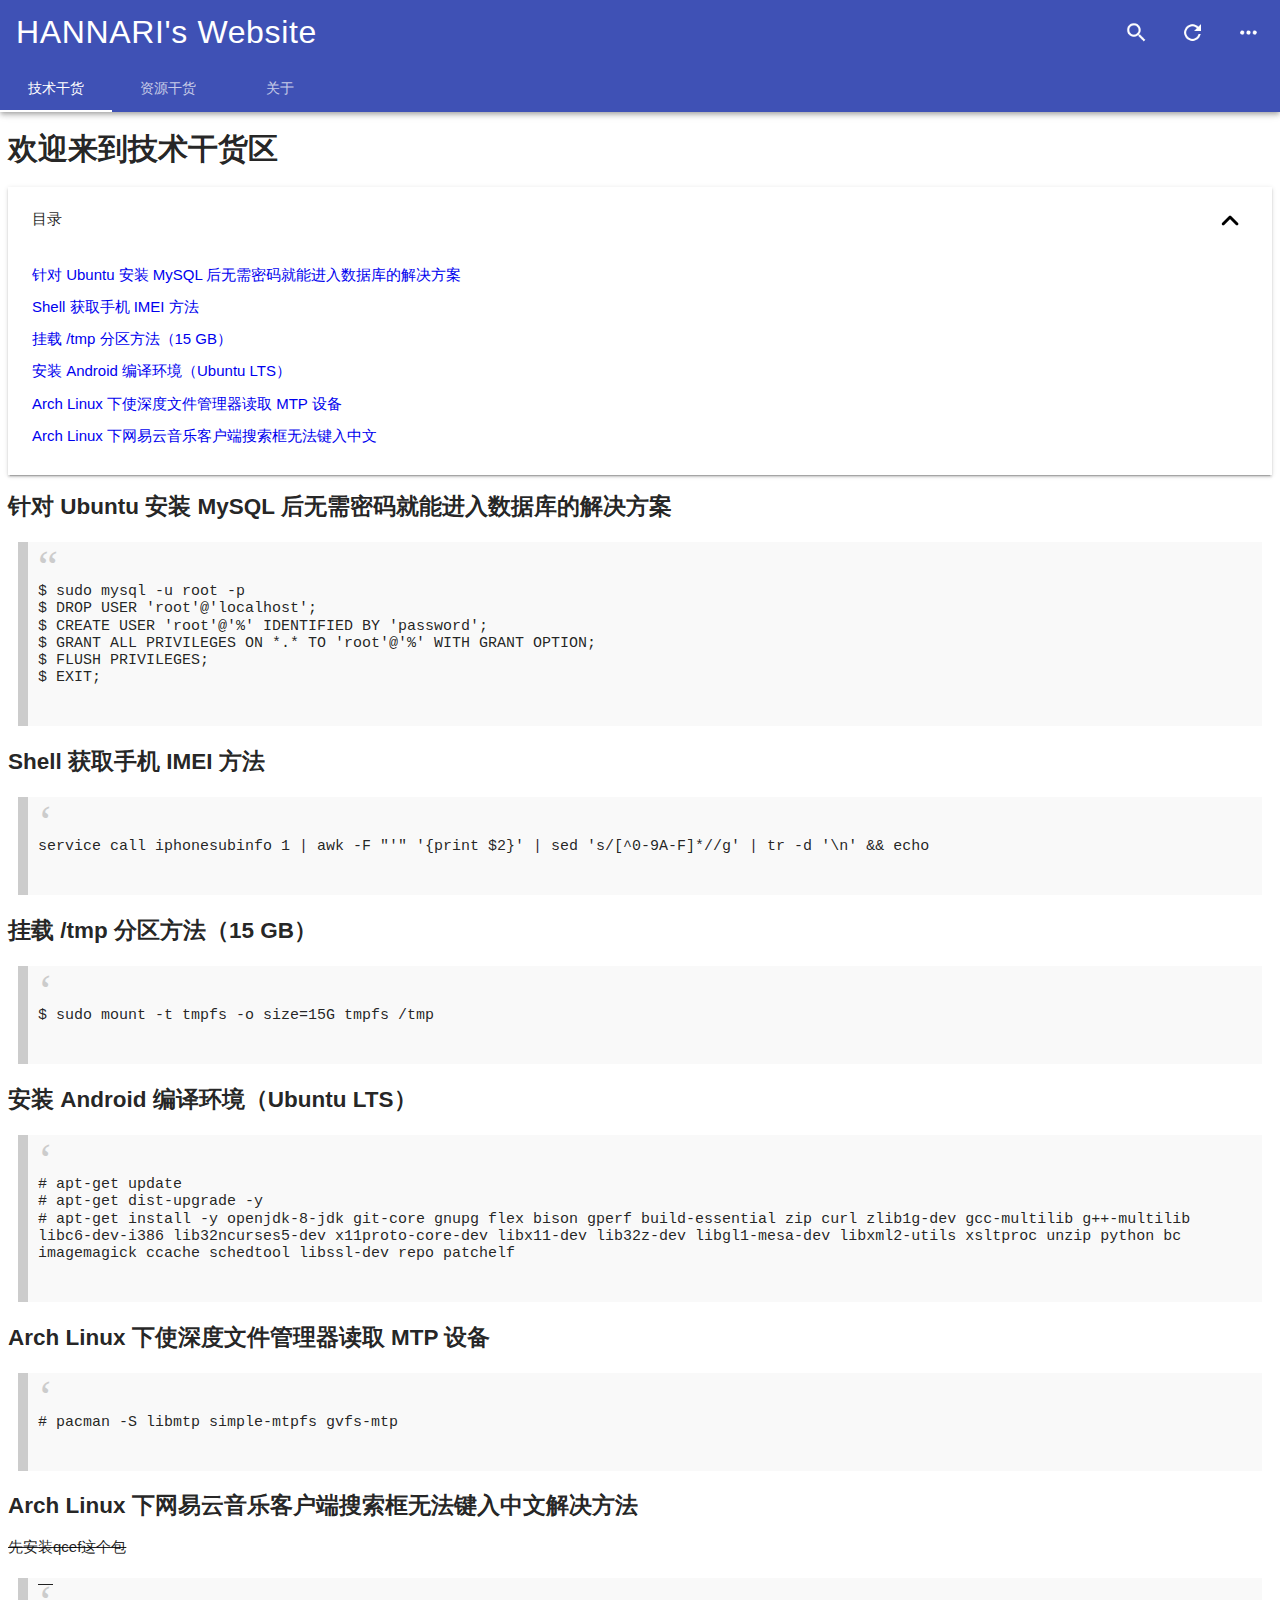
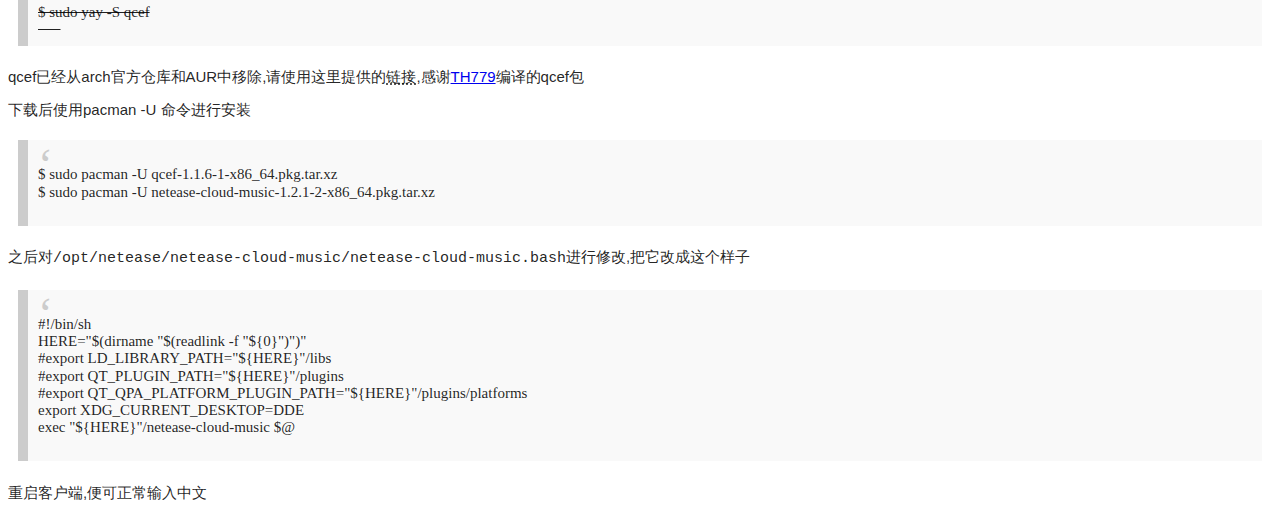
==== index.html @ 87bb9fcf "Update index.html" ====
<!DOCTYPE html>
<html>
<head>
  <meta charset="utf-8">
  <meta name="viewport" content="width=device-width">
  <title>HANNARI's Website</title>
  <link rel="stylesheet" href="/css/mdui.min.css"/>
  <link rel="stylesheet" href="/css/ENTER_PRE.css">
  <script src="/javascript/mdui.min.js"></script>
</head>
<body class="mdui-appbar-with-toolbar mdui-appbar-with-tab">

<div class="mdui-appbar mdui-appbar-fixed">
  <div class="mdui-toolbar mdui-color-indigo">
    <a href="javascript:;" class="mdui-typo-title" style="font-size:32px;">HANNARI's Website</a>
    <p id="timedate"></p>
    <script>/*显示时间*/
        setInterval("timedate.innerHTML=new Date().toLocaleString()",1000);
    </script>
    <div class="mdui-toolbar-spacer"></div>
    <a href="javascript:;" class="mdui-btn mdui-btn-icon mdui-ripple" mdui-tooltip="{content: '搜索'}"><i class="mdui-icon material-icons"><img src="/images/search.png" height="25px" width="25px" /></i></a>
    <a href="" class="mdui-btn mdui-btn-icon mdui-ripple" mdui-tooltip="{content: '刷新'}"><i class="mdui-icon material-icons"><img src="/images/refresh.png" height="25px" width="25px" /></i></a>
    <a href="javascript:;" class="mdui-btn mdui-btn-icon mdui-ripple" mdui-tooltip="{content: '更多'}"><i class="mdui-icon material-icons"><img src="/images/more.png" height="25px" width="25px" /></i></a>
  </div>
  <div class="mdui-tab mdui-color-indigo" mdui-tab>
    <a href="#tab1" class="mdui-ripple mdui-ripple-white">技术干货</a>
    <a href="#tab2" class="mdui-ripple mdui-ripple-white">资源干货</a>
    <a href="#tab3" class="mdui-ripple mdui-ripple-white">关于</a>
  </div>
</div>

<div class="mdui-container-fluid">
  <div id="tab1">
      <h1>欢迎来到技术干货区    </h1>

      <div class="mdui-panel" mdui-panel>
  
        <div class="mdui-panel-item mdui-panel-item-open">
          <div class="mdui-panel-item-header">
            <div class="mdui-panel-item-title">目录</div>
            <div class="mdui-panel-item-summary"></div><!--目录描述-->
            <i class="mdui-panel-item-arrow mdui-icon material-icons"><img src="/images/arrow_down.png" /></i>
          </div>
          <div class="mdui-panel-item-body">
            <p><a href="#t1-1" style="text-decoration: none;">针对 Ubuntu 安装 MySQL 后无需密码就能进入数据库的解决方案</a></p>
            <p><a href="#t1-2" style="text-decoration: none;">Shell 获取手机 IMEI 方法</a></p>
            <p><a href="#t1-3" style="text-decoration: none;">挂载 /tmp 分区方法（15 GB）</a></p>
            <p><a href="#t1-4" style="text-decoration: none;">安装 Android 编译环境（Ubuntu LTS）</a></p>
            <p><a href="#t1-5" style="text-decoration: none;">Arch Linux 下使深度文件管理器读取 MTP 设备</a></p>
            <p><a href="#t1-6" style="text-decoration: none;">Arch Linux 下网易云音乐客户端搜索框无法键入中文</a></p>
          </div>
        </div>
      </div>
        <h2 id="t1-1">针对 Ubuntu 安装 MySQL 后无需密码就能进入数据库的解决方案</h2>
      <blockquote>
        <pre>
$ sudo mysql -u root -p
$ DROP USER 'root'@'localhost';
$ CREATE USER 'root'@'%' IDENTIFIED BY 'password';
$ GRANT ALL PRIVILEGES ON *.* TO 'root'@'%' WITH GRANT OPTION;
$ FLUSH PRIVILEGES;
$ EXIT;
        </pre>
      </blockquote>

      <h2 id="t1-2">Shell 获取手机 IMEI 方法</h2>
      <blockquote><pre>
service call iphonesubinfo 1 | awk -F "'" '{print $2}' | sed 's/[^0-9A-F]*//g' | tr -d '\n' && echo
      </pre>
      </blockquote>

      <h2 id="t1-3">挂载 /tmp 分区方法（15 GB）</h2>
      <blockquote><pre>
$ sudo mount -t tmpfs -o size=15G tmpfs /tmp
      </pre>
      </blockquote>

      <h2 id="t1-4">安装 Android 编译环境（Ubuntu LTS）</h2>
      <blockquote><pre>
# apt-get update
# apt-get dist-upgrade -y
# apt-get install -y openjdk-8-jdk git-core gnupg flex bison gperf build-essential zip curl zlib1g-dev gcc-multilib g++-multilib libc6-dev-i386 lib32ncurses5-dev x11proto-core-dev libx11-dev lib32z-dev libgl1-mesa-dev libxml2-utils xsltproc unzip python bc imagemagick ccache schedtool libssl-dev repo patchelf
      </pre></blockquote>
      <h2 id="t1-5">Arch Linux 下使深度文件管理器读取 MTP 设备</h2>
      <blockquote><pre>
# pacman -S libmtp simple-mtpfs gvfs-mtp
      </pre></blockquote>
      <h2 id="t1-6">Arch Linux 下网易云音乐客户端搜索框无法键入中文解决方法</h2>
      <p style="text-decoration: line-through;">先安装qcef这个包</p>
      <pre><blockquote style="text-decoration: line-through;">
$ sudo yay -S qcef
      </blockquote></pre>
      <p>qcef已经从arch官方仓库和AUR中移除,请使用这里提供的<abbr title="在资源干货区">链接</abbr>,感谢<a href="//github.com/hh2333">TH779</a>编译的qcef包</p>
      <p>下载后使用pacman -U 命令进行安装</p>
      <pre><blockquote>
$ sudo pacman -U qcef-1.1.6-1-x86_64.pkg.tar.xz
$ sudo pacman -U netease-cloud-music-1.2.1-2-x86_64.pkg.tar.xz
      </blockquote></pre>
      <p>之后对<code>/opt/netease/netease-cloud-music/netease-cloud-music.bash</code>进行修改,把它改成这个样子</p>
      <pre><blockquote>
#!/bin/sh
HERE="$(dirname "$(readlink -f "${0}")")"
#export LD_LIBRARY_PATH="${HERE}"/libs
#export QT_PLUGIN_PATH="${HERE}"/plugins 
#export QT_QPA_PLATFORM_PLUGIN_PATH="${HERE}"/plugins/platforms
export XDG_CURRENT_DESKTOP=DDE 
exec "${HERE}"/netease-cloud-music $@
      </blockquote></pre>
      <p>重启客户端,便可正常输入中文</p>
    </div>
  
  <div id="tab2">
      <h1>欢迎来到资源干货区</h1>
      <div class="mdui-panel" mdui-panel>
  
        <div class="mdui-panel-item mdui-panel-item-open">
          <div class="mdui-panel-item-header">
            <div class="mdui-panel-item-title">目录</div>
            <div class="mdui-panel-item-summary"></div>
            <i class="mdui-panel-item-arrow mdui-icon material-icons"><img src="/images/arrow_down.png" /></i>
          </div>
          <div class="mdui-panel-item-body">
            <p><a href="//material.io/resources/icons/">使用MD设计的图标</a></p>
            <p>qcef百度网盘<a href="//pan.baidu.com/s/1nqxWVO33FE8uAC3baRiagA">下载链接</a> 提取码:u7rx</p>
          </div>
        </div>
      </div>
  </div>
  <div id="tab3">
      <h1>关于</h1>
      <p>宁好啊~欢迎来到本喵的小窝,本喵喜欢二次元和大部分可爱的东西~这个鬼网站是用来记录很多很多东西的说</p>
      <p>目前本喵已经进入了高二,所以可能会在这里面丢咱的日记[宁这样任性不好的喵],本喵喜欢二次元和大部分可爱的东西~</p>
      <p>在这里本喵要谢谢TH779、喵姐以及好多好多好伙伴们,是他们教会了本喵,搞好了这个网站</p>
      <h1>友情链接</h1>
      <a href="//github.com/hh2333" style="text-decoration: none;">THbendan(TH779)</a><br/>
      <a href="//github.com/MlgmXyysd" style="text-decoration: none;">喵姐(MlgmXyysd)</a>
      <h1>联系本喵</h1>
      <p>本喵才不要告诉你怎么找到本喵的说</p>
      <p>诶..真的要说吗..那好吧..</p>
      <a href="mailto:Twinkle_666@foxmail.com" style="text-decoration: none;">本喵的邮箱</a>
      <a href="//github.com/Twinkle-qwq" style="text-decoration: none;">本喵的GitHub</a>
  </div>
</div>

</body>
</html>
---- css/ENTER_PRE.css ----
pre{
white-space:pre-wrap;
white-space:-moz-pre-wrap;
white-space:-pre-wrap;
white-space:-o-pre-wrap;
word-wrap:break-word;
}
/*给pre自动换行*/
blockquote {
font-family: 'Times New Roman', Times, serif;
background:#f9f9f9;
border-left:10px solid #ccc;
margin:1.5em 10px;
padding:.5em 10px;
quotes:"\201C""\201D""\2018""\2019";
}
blockquote:before {
color:#ccc;
content:open-quote;
font-size:3em;
line-height:.1em;
margin-right:.25em;
vertical-align:-.4em;
}
blockquote p {
display:inline;
}
/*块引用美化*/
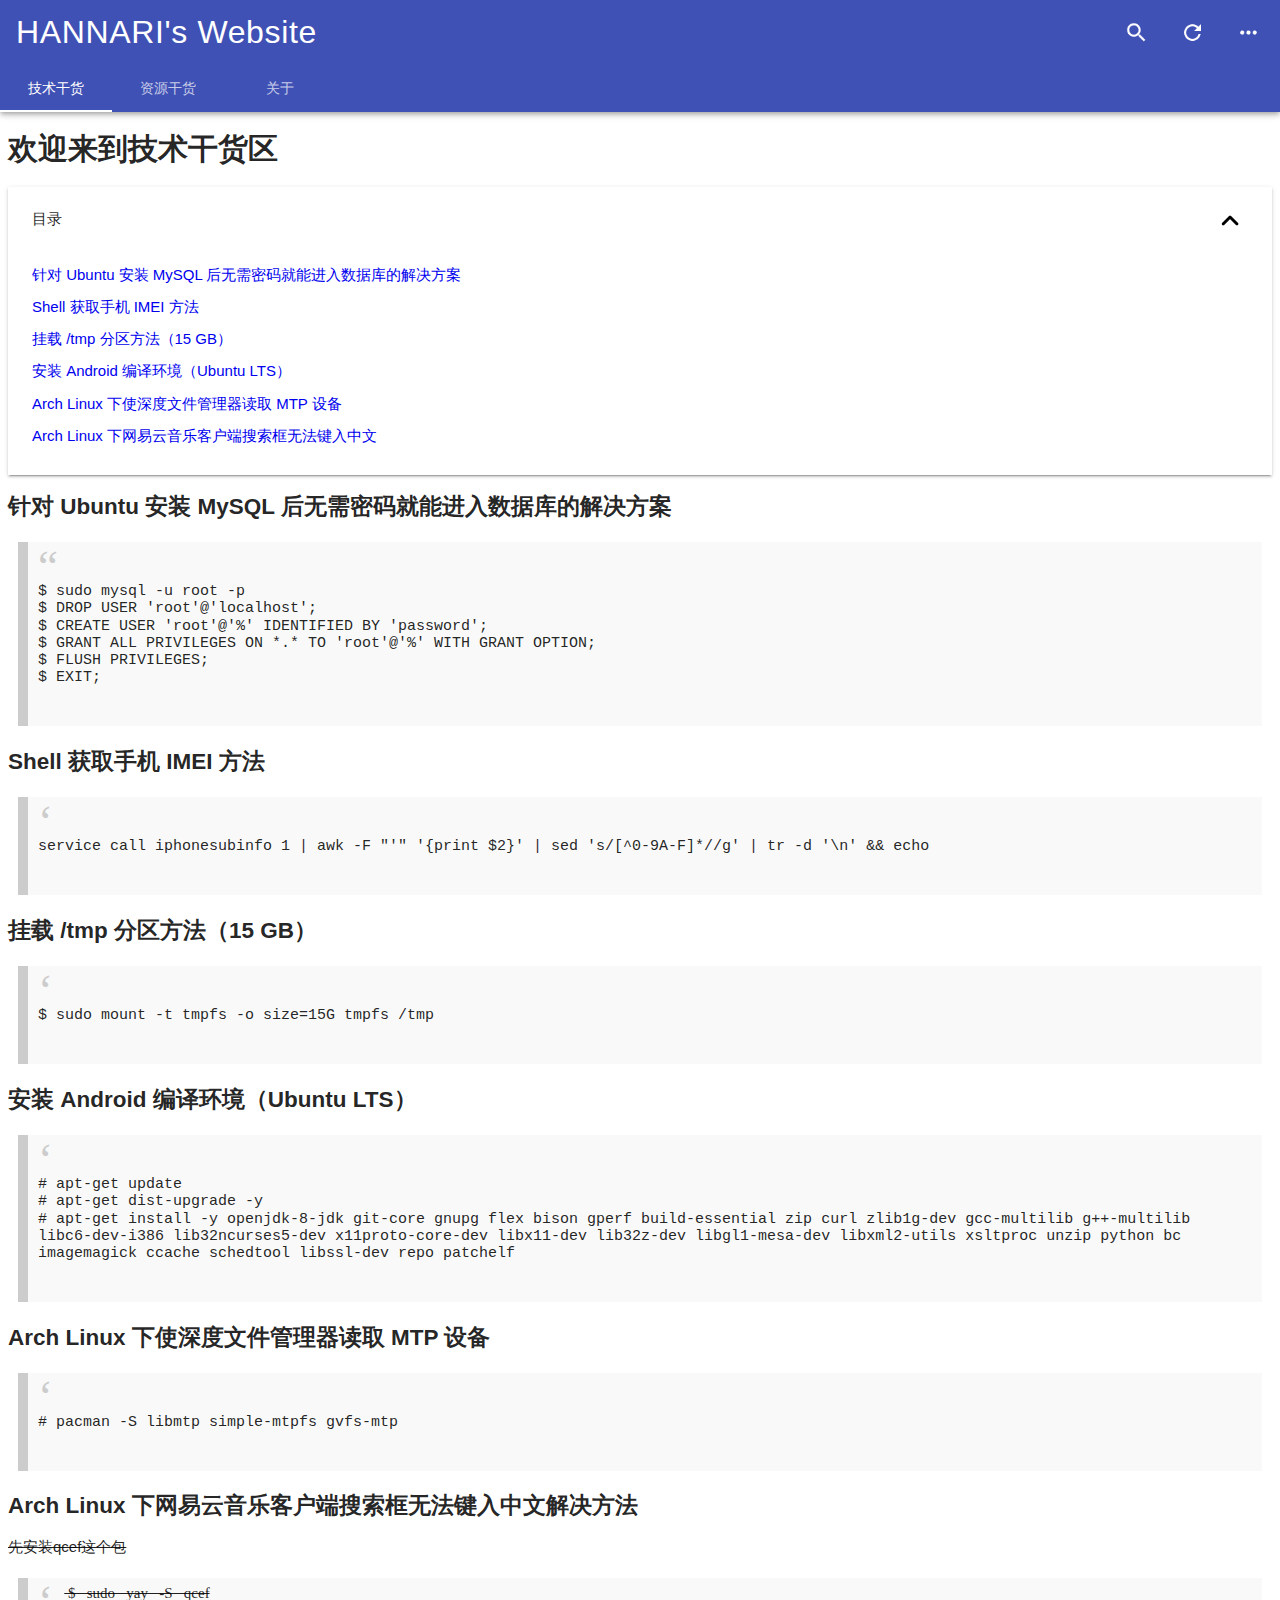
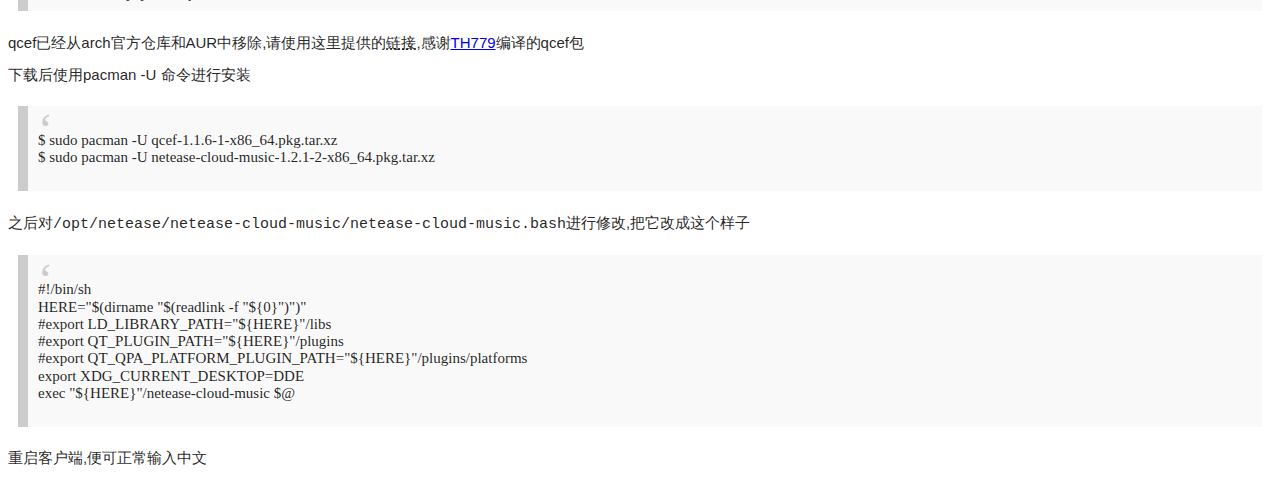
==== commit 01df7a9e: "Update index.html" ====
--- a/index.html
+++ b/index.html
@@ -87,9 +87,9 @@
       </pre></blockquote>
       <h2 id="t1-6">Arch Linux 下网易云音乐客户端搜索框无法键入中文解决方法</h2>
       <p style="text-decoration: line-through;">先安装qcef这个包</p>
-      <pre><blockquote style="text-decoration: line-through;">
-$ sudo yay -S qcef
-      </blockquote></pre>
+      <blockquote><p style="text-decoration: line-through;">
+$ &nbsp sudo &nbsp yay &nbsp -S &nbsp qcef
+        </p></blockquote>
       <p>qcef已经从arch官方仓库和AUR中移除,请使用这里提供的<abbr title="在资源干货区">链接</abbr>,感谢<a href="//github.com/hh2333">TH779</a>编译的qcef包</p>
       <p>下载后使用pacman -U 命令进行安装</p>
       <pre><blockquote>
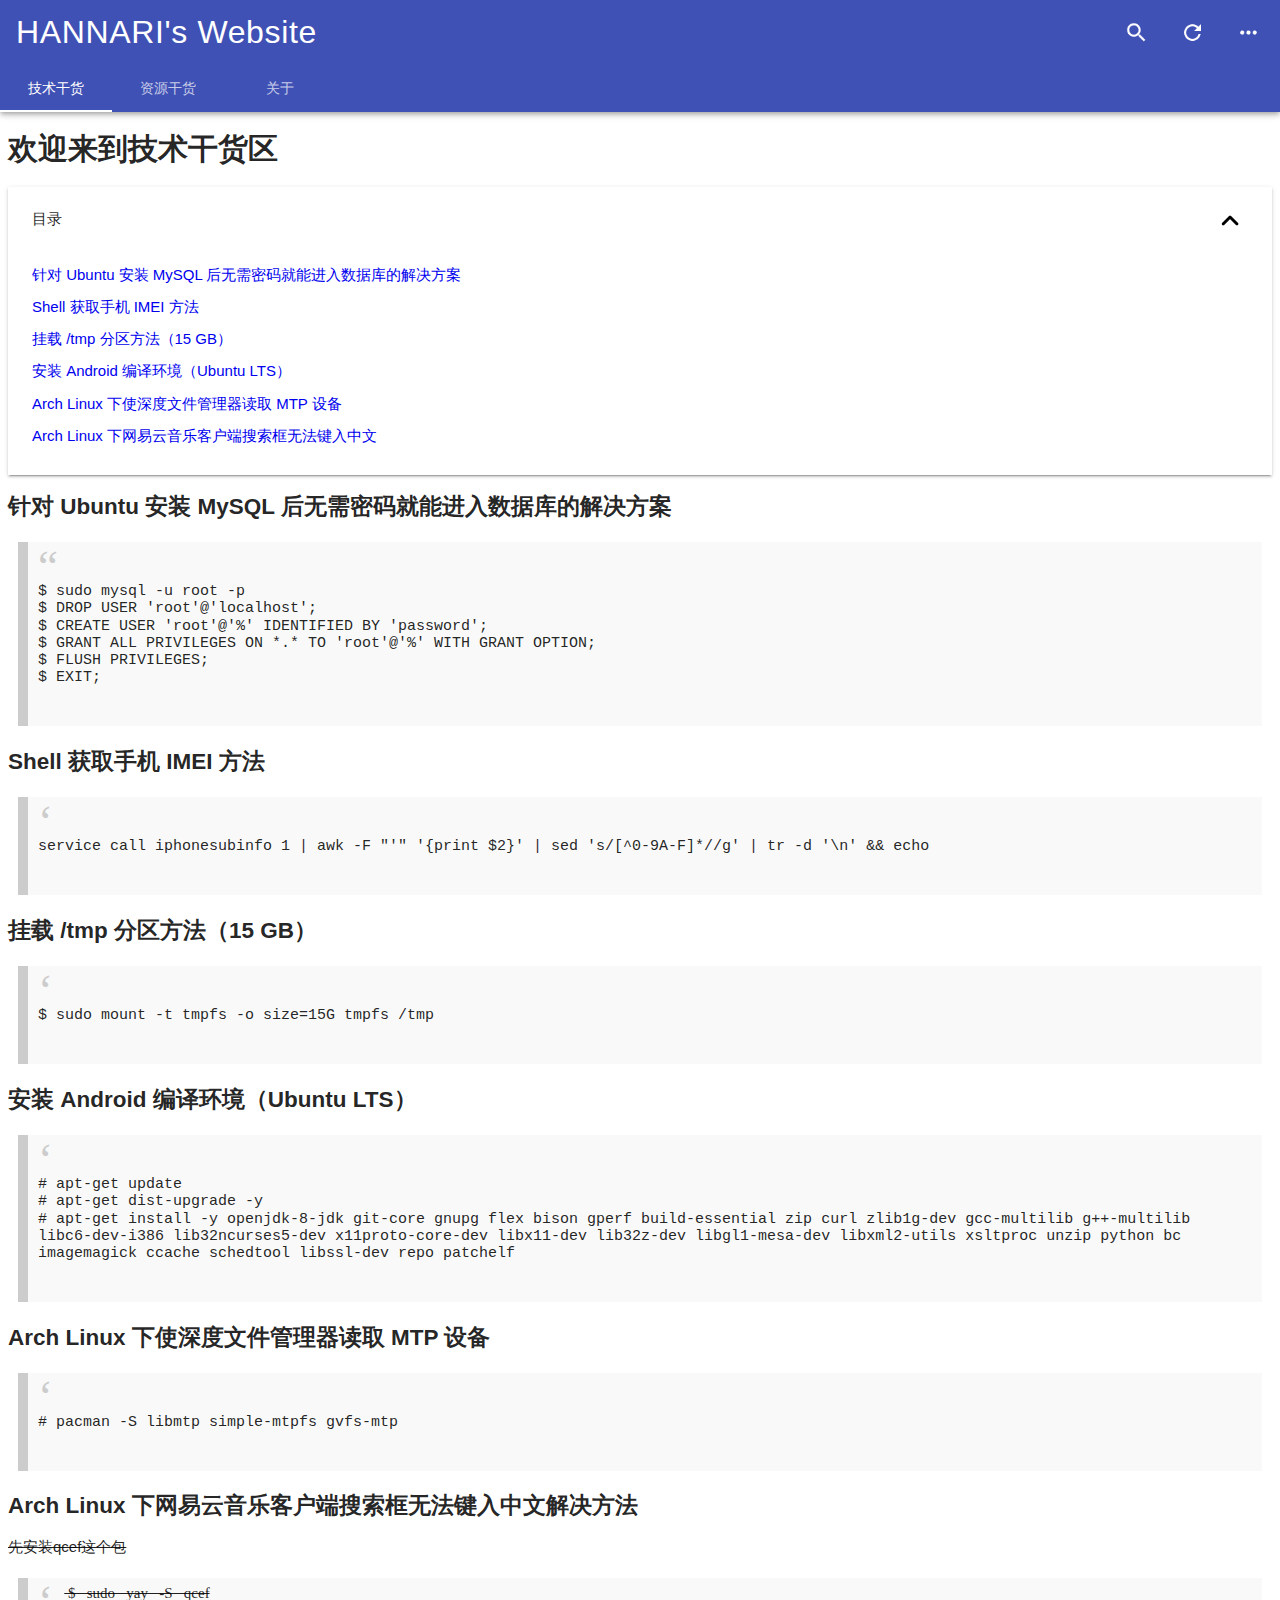
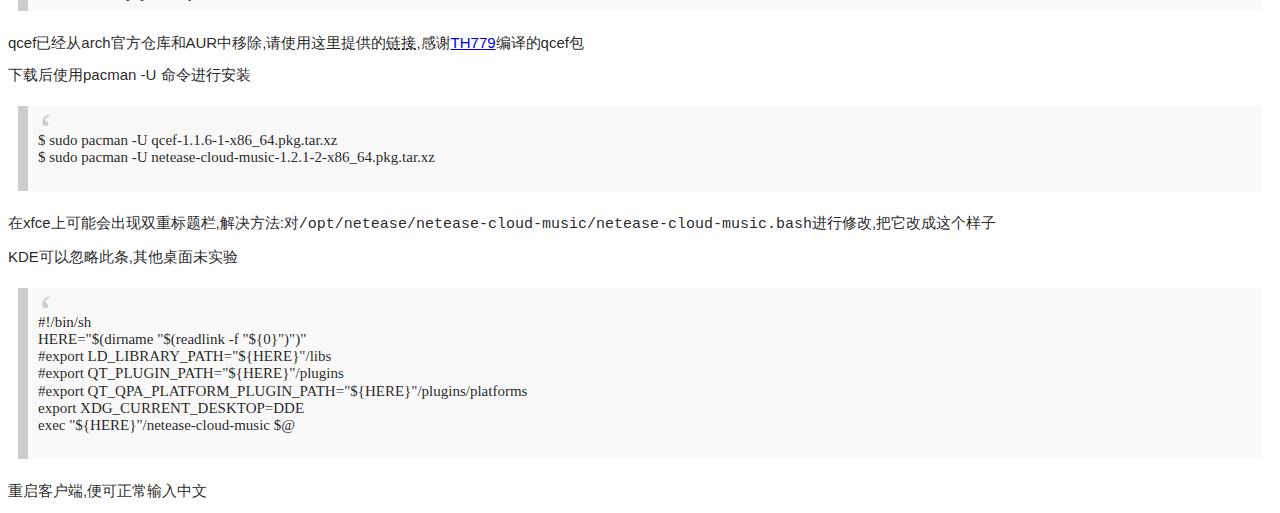
==== commit 6e961d92: "Update index.html" ====
--- a/index.html
+++ b/index.html
@@ -96,7 +96,8 @@
 $ sudo pacman -U qcef-1.1.6-1-x86_64.pkg.tar.xz
 $ sudo pacman -U netease-cloud-music-1.2.1-2-x86_64.pkg.tar.xz
       </blockquote></pre>
-      <p>之后对<code>/opt/netease/netease-cloud-music/netease-cloud-music.bash</code>进行修改,把它改成这个样子</p>
+      <p>在xfce上可能会出现双重标题栏,解决方法:对<code>/opt/netease/netease-cloud-music/netease-cloud-music.bash</code>进行修改,把它改成这个样子</p>
+      <p>KDE可以忽略此条,其他桌面未实验</p>
       <pre><blockquote>
 #!/bin/sh
 HERE="$(dirname "$(readlink -f "${0}")")"
@@ -133,7 +134,8 @@
       <p>在这里本喵要谢谢TH779、喵姐以及好多好多好伙伴们,是他们教会了本喵,搞好了这个网站</p>
       <h1>友情链接</h1>
       <a href="//github.com/hh2333" style="text-decoration: none;">THbendan(TH779)</a><br/>
-      <a href="//github.com/MlgmXyysd" style="text-decoration: none;">喵姐(MlgmXyysd)</a>
+      <a href="//github.com/MlgmXyysd" style="text-decoration: none;">喵姐(MlgmXyysd)</a><br/>
+      Powered by<a href="//https://www.mdui.org/" style="text-decoration: none;">MDUI</a>
       <h1>联系本喵</h1>
       <p>本喵才不要告诉你怎么找到本喵的说</p>
       <p>诶..真的要说吗..那好吧..</p>
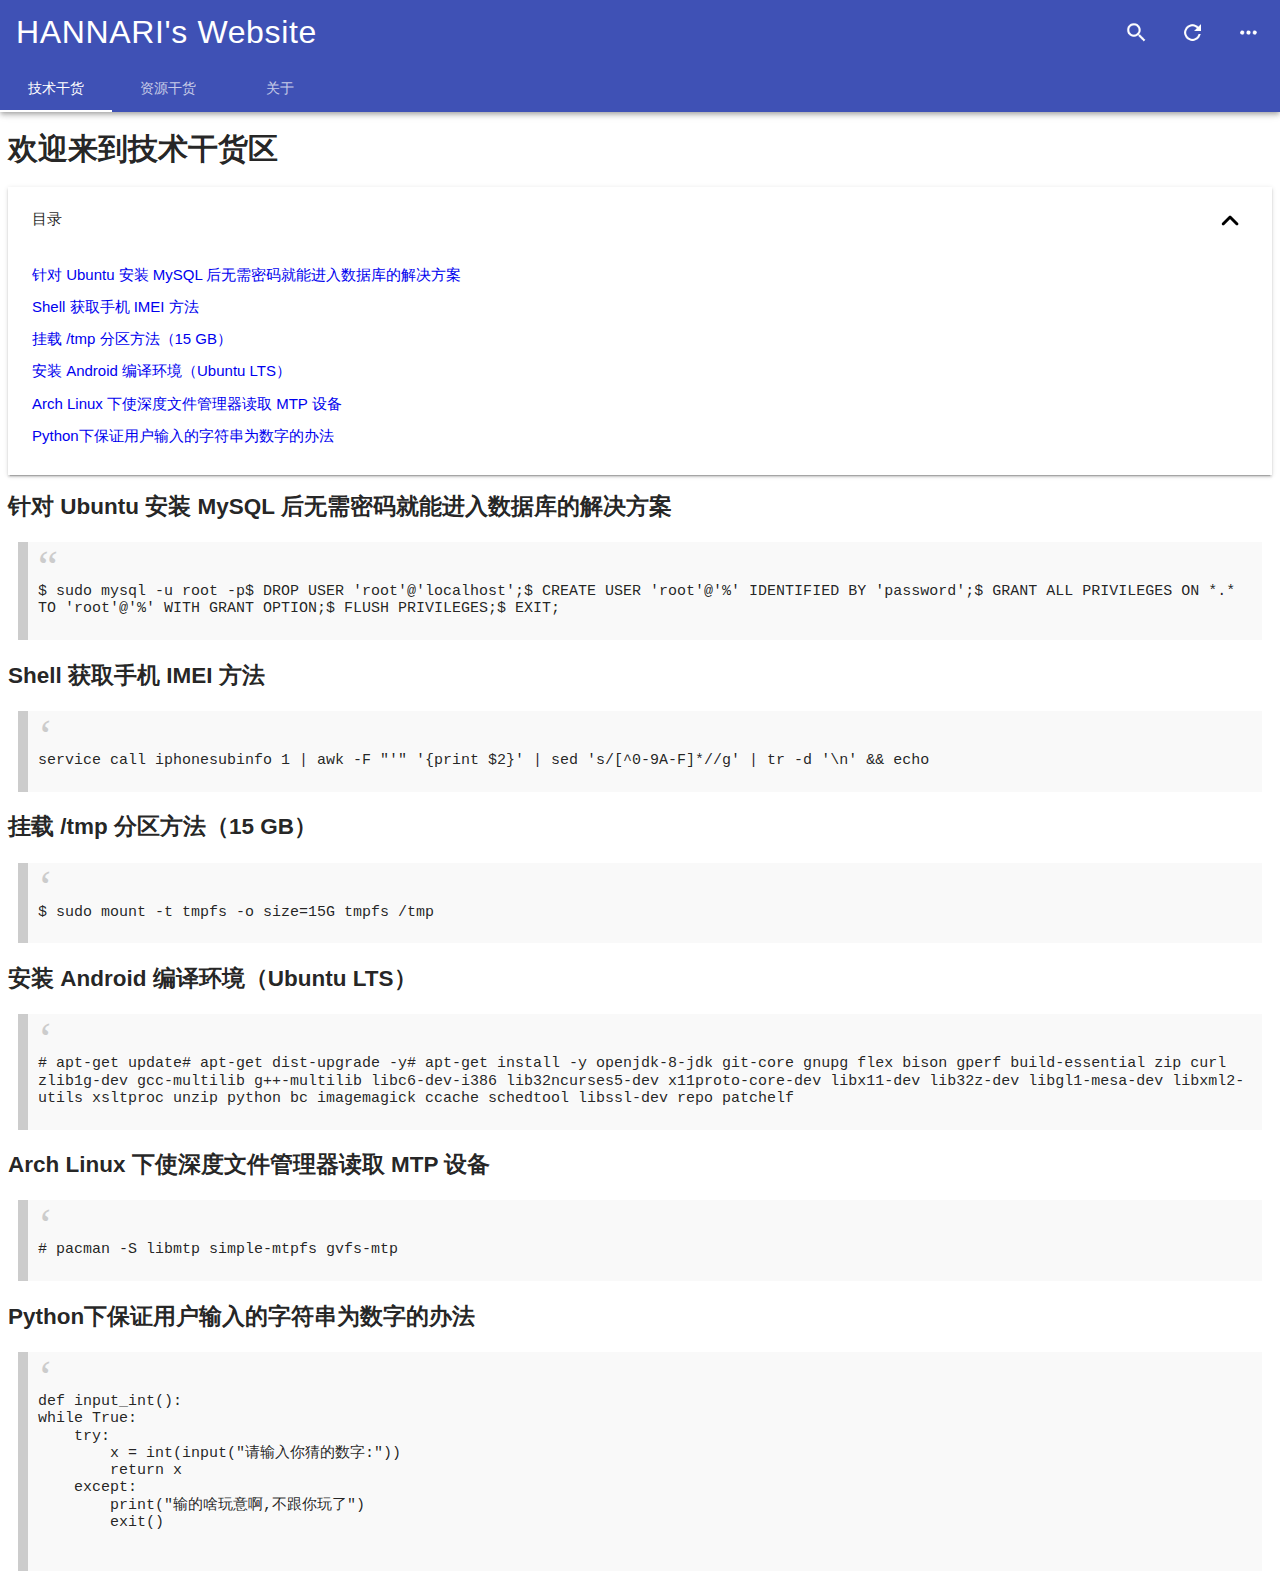
==== commit 444bfb90: "updated something" ====
--- a/index.html
+++ b/index.html
@@ -1,148 +1,128 @@
-<!DOCTYPE html>
-<html>
-<head>
-  <meta charset="utf-8">
-  <meta name="viewport" content="width=device-width">
-  <title>HANNARI's Website</title>
-  <link rel="stylesheet" href="/css/mdui.min.css"/>
-  <link rel="stylesheet" href="/css/ENTER_PRE.css">
-  <script src="/javascript/mdui.min.js"></script>
-</head>
-<body class="mdui-appbar-with-toolbar mdui-appbar-with-tab">
-
-<div class="mdui-appbar mdui-appbar-fixed">
-  <div class="mdui-toolbar mdui-color-indigo">
-    <a href="javascript:;" class="mdui-typo-title" style="font-size:32px;">HANNARI's Website</a>
-    <p id="timedate"></p>
-    <script>/*显示时间*/
-        setInterval("timedate.innerHTML=new Date().toLocaleString()",1000);
-    </script>
-    <div class="mdui-toolbar-spacer"></div>
-    <a href="javascript:;" class="mdui-btn mdui-btn-icon mdui-ripple" mdui-tooltip="{content: '搜索'}"><i class="mdui-icon material-icons"><img src="/images/search.png" height="25px" width="25px" /></i></a>
-    <a href="" class="mdui-btn mdui-btn-icon mdui-ripple" mdui-tooltip="{content: '刷新'}"><i class="mdui-icon material-icons"><img src="/images/refresh.png" height="25px" width="25px" /></i></a>
-    <a href="javascript:;" class="mdui-btn mdui-btn-icon mdui-ripple" mdui-tooltip="{content: '更多'}"><i class="mdui-icon material-icons"><img src="/images/more.png" height="25px" width="25px" /></i></a>
-  </div>
-  <div class="mdui-tab mdui-color-indigo" mdui-tab>
-    <a href="#tab1" class="mdui-ripple mdui-ripple-white">技术干货</a>
-    <a href="#tab2" class="mdui-ripple mdui-ripple-white">资源干货</a>
-    <a href="#tab3" class="mdui-ripple mdui-ripple-white">关于</a>
-  </div>
-</div>
-
-<div class="mdui-container-fluid">
-  <div id="tab1">
-      <h1>欢迎来到技术干货区    </h1>
-
-      <div class="mdui-panel" mdui-panel>
-  
-        <div class="mdui-panel-item mdui-panel-item-open">
-          <div class="mdui-panel-item-header">
-            <div class="mdui-panel-item-title">目录</div>
-            <div class="mdui-panel-item-summary"></div><!--目录描述-->
-            <i class="mdui-panel-item-arrow mdui-icon material-icons"><img src="/images/arrow_down.png" /></i>
-          </div>
-          <div class="mdui-panel-item-body">
-            <p><a href="#t1-1" style="text-decoration: none;">针对 Ubuntu 安装 MySQL 后无需密码就能进入数据库的解决方案</a></p>
-            <p><a href="#t1-2" style="text-decoration: none;">Shell 获取手机 IMEI 方法</a></p>
-            <p><a href="#t1-3" style="text-decoration: none;">挂载 /tmp 分区方法（15 GB）</a></p>
-            <p><a href="#t1-4" style="text-decoration: none;">安装 Android 编译环境（Ubuntu LTS）</a></p>
-            <p><a href="#t1-5" style="text-decoration: none;">Arch Linux 下使深度文件管理器读取 MTP 设备</a></p>
-            <p><a href="#t1-6" style="text-decoration: none;">Arch Linux 下网易云音乐客户端搜索框无法键入中文</a></p>
-          </div>
-        </div>
-      </div>
-        <h2 id="t1-1">针对 Ubuntu 安装 MySQL 后无需密码就能进入数据库的解决方案</h2>
-      <blockquote>
-        <pre>
-$ sudo mysql -u root -p
-$ DROP USER 'root'@'localhost';
-$ CREATE USER 'root'@'%' IDENTIFIED BY 'password';
-$ GRANT ALL PRIVILEGES ON *.* TO 'root'@'%' WITH GRANT OPTION;
-$ FLUSH PRIVILEGES;
-$ EXIT;
-        </pre>
-      </blockquote>
-
-      <h2 id="t1-2">Shell 获取手机 IMEI 方法</h2>
-      <blockquote><pre>
-service call iphonesubinfo 1 | awk -F "'" '{print $2}' | sed 's/[^0-9A-F]*//g' | tr -d '\n' && echo
-      </pre>
-      </blockquote>
-
-      <h2 id="t1-3">挂载 /tmp 分区方法（15 GB）</h2>
-      <blockquote><pre>
-$ sudo mount -t tmpfs -o size=15G tmpfs /tmp
-      </pre>
-      </blockquote>
-
-      <h2 id="t1-4">安装 Android 编译环境（Ubuntu LTS）</h2>
-      <blockquote><pre>
-# apt-get update
-# apt-get dist-upgrade -y
-# apt-get install -y openjdk-8-jdk git-core gnupg flex bison gperf build-essential zip curl zlib1g-dev gcc-multilib g++-multilib libc6-dev-i386 lib32ncurses5-dev x11proto-core-dev libx11-dev lib32z-dev libgl1-mesa-dev libxml2-utils xsltproc unzip python bc imagemagick ccache schedtool libssl-dev repo patchelf
-      </pre></blockquote>
-      <h2 id="t1-5">Arch Linux 下使深度文件管理器读取 MTP 设备</h2>
-      <blockquote><pre>
-# pacman -S libmtp simple-mtpfs gvfs-mtp
-      </pre></blockquote>
-      <h2 id="t1-6">Arch Linux 下网易云音乐客户端搜索框无法键入中文解决方法</h2>
-      <p style="text-decoration: line-through;">先安装qcef这个包</p>
-      <blockquote><p style="text-decoration: line-through;">
-$ &nbsp sudo &nbsp yay &nbsp -S &nbsp qcef
-        </p></blockquote>
-      <p>qcef已经从arch官方仓库和AUR中移除,请使用这里提供的<abbr title="在资源干货区">链接</abbr>,感谢<a href="//github.com/hh2333">TH779</a>编译的qcef包</p>
-      <p>下载后使用pacman -U 命令进行安装</p>
-      <pre><blockquote>
-$ sudo pacman -U qcef-1.1.6-1-x86_64.pkg.tar.xz
-$ sudo pacman -U netease-cloud-music-1.2.1-2-x86_64.pkg.tar.xz
-      </blockquote></pre>
-      <p>在xfce上可能会出现双重标题栏,解决方法:对<code>/opt/netease/netease-cloud-music/netease-cloud-music.bash</code>进行修改,把它改成这个样子</p>
-      <p>KDE可以忽略此条,其他桌面未实验</p>
-      <pre><blockquote>
-#!/bin/sh
-HERE="$(dirname "$(readlink -f "${0}")")"
-#export LD_LIBRARY_PATH="${HERE}"/libs
-#export QT_PLUGIN_PATH="${HERE}"/plugins 
-#export QT_QPA_PLATFORM_PLUGIN_PATH="${HERE}"/plugins/platforms
-export XDG_CURRENT_DESKTOP=DDE 
-exec "${HERE}"/netease-cloud-music $@
-      </blockquote></pre>
-      <p>重启客户端,便可正常输入中文</p>
-    </div>
-  
-  <div id="tab2">
-      <h1>欢迎来到资源干货区</h1>
-      <div class="mdui-panel" mdui-panel>
-  
-        <div class="mdui-panel-item mdui-panel-item-open">
-          <div class="mdui-panel-item-header">
-            <div class="mdui-panel-item-title">目录</div>
-            <div class="mdui-panel-item-summary"></div>
-            <i class="mdui-panel-item-arrow mdui-icon material-icons"><img src="/images/arrow_down.png" /></i>
-          </div>
-          <div class="mdui-panel-item-body">
-            <p><a href="//material.io/resources/icons/">使用MD设计的图标</a></p>
-            <p>qcef百度网盘<a href="//pan.baidu.com/s/1nqxWVO33FE8uAC3baRiagA">下载链接</a> 提取码:u7rx</p>
-          </div>
-        </div>
-      </div>
-  </div>
-  <div id="tab3">
-      <h1>关于</h1>
-      <p>宁好啊~欢迎来到本喵的小窝,本喵喜欢二次元和大部分可爱的东西~这个鬼网站是用来记录很多很多东西的说</p>
-      <p>目前本喵已经进入了高二,所以可能会在这里面丢咱的日记[宁这样任性不好的喵],本喵喜欢二次元和大部分可爱的东西~</p>
-      <p>在这里本喵要谢谢TH779、喵姐以及好多好多好伙伴们,是他们教会了本喵,搞好了这个网站</p>
-      <h1>友情链接</h1>
-      <a href="//github.com/hh2333" style="text-decoration: none;">THbendan(TH779)</a><br/>
-      <a href="//github.com/MlgmXyysd" style="text-decoration: none;">喵姐(MlgmXyysd)</a><br/>
-      Powered by<a href="//https://www.mdui.org/" style="text-decoration: none;">MDUI</a>
-      <h1>联系本喵</h1>
-      <p>本喵才不要告诉你怎么找到本喵的说</p>
-      <p>诶..真的要说吗..那好吧..</p>
-      <a href="mailto:Twinkle_666@foxmail.com" style="text-decoration: none;">本喵的邮箱</a>
-      <a href="//github.com/Twinkle-qwq" style="text-decoration: none;">本喵的GitHub</a>
-  </div>
-</div>
-
-</body>
-</html>
+<!doctype html>
+<html>
+  
+  <head>
+    <meta charset="utf-8">
+    <meta name="viewport" content="width=device-width">
+    <title>HANNARI's Website</title>
+    <link rel="stylesheet" href="/css/mdui.min.css" />
+    <link rel="stylesheet" href="/css/ENTER_PRE.css">
+    <script src="/javascript/mdui.min.js"></script>
+  </head>
+  
+  <body class="mdui-appbar-with-toolbar mdui-appbar-with-tab">
+    <div class="mdui-appbar mdui-appbar-fixed">
+      <div class="mdui-toolbar mdui-color-indigo">
+        <a href="javascript:;" class="mdui-typo-title" style="font-size:32px;">HANNARI's Website</a>
+        <p id="timedate"></p>
+        <script>setInterval("timedate.innerHTML=new Date().toLocaleString()", 1000);</script>
+        <div class="mdui-toolbar-spacer"></div>
+        <a href="javascript:;" class="mdui-btn mdui-btn-icon mdui-ripple" mdui-tooltip="{content: '搜索'}">
+          <i class="mdui-icon material-icons">
+            <img src="/images/search.png" height="25px" width="25px" /></i>
+        </a>
+        <a href="" class="mdui-btn mdui-btn-icon mdui-ripple" mdui-tooltip="{content: '刷新'}">
+          <i class="mdui-icon material-icons">
+            <img src="/images/refresh.png" height="25px" width="25px" /></i>
+        </a>
+        <a href="javascript:;" class="mdui-btn mdui-btn-icon mdui-ripple" mdui-tooltip="{content: '更多'}">
+          <i class="mdui-icon material-icons">
+            <img src="/images/more.png" height="25px" width="25px" /></i>
+        </a>
+      </div>
+      <div class="mdui-tab mdui-color-indigo" mdui-tab>
+        <a href="#tab1" class="mdui-ripple mdui-ripple-white">技术干货</a>
+        <a href="#tab2" class="mdui-ripple mdui-ripple-white">资源干货</a>
+        <a href="#tab3" class="mdui-ripple mdui-ripple-white">关于</a></div>
+    </div>
+    <div class="mdui-container-fluid">
+      <div id="tab1">
+        <h1>欢迎来到技术干货区</h1>
+        <div class="mdui-panel" mdui-panel>
+          <div class="mdui-panel-item mdui-panel-item-open">
+            <div class="mdui-panel-item-header">
+              <div class="mdui-panel-item-title">目录</div>
+              <div class="mdui-panel-item-summary"></div>
+              <i class="mdui-panel-item-arrow mdui-icon material-icons">
+                <img src="/images/arrow_down.png" /></i>
+            </div>
+            <div class="mdui-panel-item-body">
+              <p>
+                <a href="#t1-1" style="text-decoration: none;">针对 Ubuntu 安装 MySQL 后无需密码就能进入数据库的解决方案</a></p>
+              <p>
+                <a href="#t1-2" style="text-decoration: none;">Shell 获取手机 IMEI 方法</a></p>
+              <p>
+                <a href="#t1-3" style="text-decoration: none;">挂载 /tmp 分区方法（15 GB）</a></p>
+              <p>
+                <a href="#t1-4" style="text-decoration: none;">安装 Android 编译环境（Ubuntu LTS）</a></p>
+              <p>
+                <a href="#t1-5" style="text-decoration: none;">Arch Linux 下使深度文件管理器读取 MTP 设备</a></p>
+              <p>
+                <a href="#t1-6" style="text-decoration: none;">Python下保证用户输入的字符串为数字的办法</a></p>
+            </div>
+          </div>
+        </div>
+        <h2 id="t1-1">针对 Ubuntu 安装 MySQL 后无需密码就能进入数据库的解决方案</h2>
+        <blockquote>
+          <pre>$ sudo mysql -u root -p$ DROP USER 'root'@'localhost';$ CREATE USER 'root'@'%' IDENTIFIED BY 'password';$ GRANT ALL PRIVILEGES ON *.* TO 'root'@'%' WITH GRANT OPTION;$ FLUSH PRIVILEGES;$ EXIT;</pre></blockquote>
+        <h2 id="t1-2">Shell 获取手机 IMEI 方法</h2>
+        <blockquote>
+          <pre>service call iphonesubinfo 1 | awk -F "'" '{print $2}' | sed 's/[^0-9A-F]*//g' | tr -d '\n' && echo</pre></blockquote>
+        <h2 id="t1-3">挂载 /tmp 分区方法（15 GB）</h2>
+        <blockquote>
+          <pre>$ sudo mount -t tmpfs -o size=15G tmpfs /tmp</pre></blockquote>
+        <h2 id="t1-4">安装 Android 编译环境（Ubuntu LTS）</h2>
+        <blockquote>
+          <pre># apt-get update# apt-get dist-upgrade -y# apt-get install -y openjdk-8-jdk git-core gnupg flex bison gperf build-essential zip curl zlib1g-dev gcc-multilib g++-multilib libc6-dev-i386 lib32ncurses5-dev x11proto-core-dev libx11-dev lib32z-dev libgl1-mesa-dev libxml2-utils xsltproc unzip python bc imagemagick ccache schedtool libssl-dev repo patchelf</pre></blockquote>
+        <h2 id="t1-5">Arch Linux 下使深度文件管理器读取 MTP 设备</h2>
+        <blockquote>
+          <pre># pacman -S libmtp simple-mtpfs gvfs-mtp</pre></blockquote>
+        <h2 id="t1-6">Python下保证用户输入的字符串为数字的办法</h2>
+        <blockquote>
+          <pre>
+def input_int():
+while True:
+    try:
+        x = int(input("请输入你猜的数字:"))
+        return x
+    except:
+        print("输的啥玩意啊,不跟你玩了")
+        exit()
+          </pre>
+        </blockquote>
+      </div>
+      <div id="tab2">
+        <h1>欢迎来到资源干货区</h1>
+        <div class="mdui-panel" mdui-panel>
+          <div class="mdui-panel-item mdui-panel-item-open">
+            <div class="mdui-panel-item-header">
+              <div class="mdui-panel-item-title">目录</div>
+              <div class="mdui-panel-item-summary"></div>
+              <i class="mdui-panel-item-arrow mdui-icon material-icons">
+                <img src="/images/arrow_down.png" /></i>
+            </div>
+            <div class="mdui-panel-item-body">
+              <p>
+                <a href="//material.io/resources/icons/">使用MD设计的图标</a></p>
+            </div>
+          </div>
+        </div>
+      </div>
+      <div id="tab3">
+        <h1>关于</h1>
+        <p>宁好啊~欢迎来到本喵的小窝,本喵喜欢二次元和大部分可爱的东西~这个鬼网站是用来记录很多很多东西的说</p>
+        <p>目前本喵已经进入了高二,所以可能会在这里面丢咱的日记[宁这样任性不好的喵],本喵喜欢二次元和大部分可爱的东西~</p>
+        <p>在这里本喵要谢谢TH779、喵姐以及好多好多好伙伴们,是他们教会了本喵,搞好了这个网站</p>
+        <h1>友情链接</h1>
+        <a href="//github.com/hh2333" style="text-decoration: none;">THbendan(TH779)</a>
+        <br/>
+        <a href="//github.com/MlgmXyysd" style="text-decoration: none;">喵姐(MlgmXyysd)</a>
+        <h1>联系本喵</h1>
+        <p>本喵才不要告诉你怎么找到本喵的说</p>
+        <p>诶..真的要说吗..那好吧..</p>
+        <a href="mailto:Twinkle_666@foxmail.com" style="text-decoration: none;">本喵的邮箱</a>
+        <a href="//github.com/Twinkle-qwq" style="text-decoration: none;">本喵的GitHub</a></div>
+    </div>
+  </body>
+
+</html>